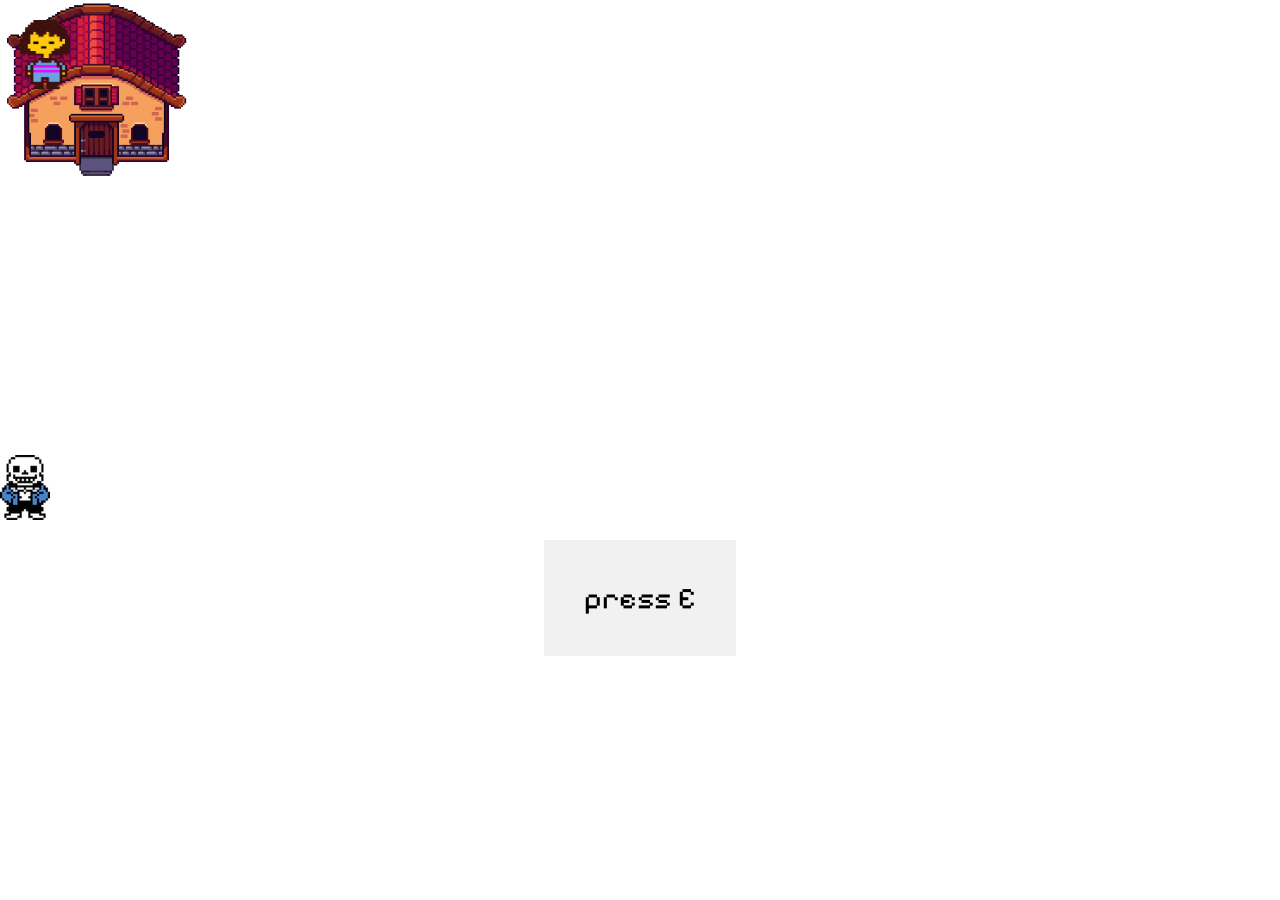
==== index.html @ d3f776fe "first commit" ====
<!DOCTYPE html>
<html lang="en">
<head>
  <meta charset="UTF-8">
  <meta name="viewport" content="width=device-width, initial-scale=1.0">
  <title>Document</title>
  <link rel="stylesheet" href="./globals.css">
</head>
<body>
  <main>
    <div id="main_character" class="character">
      <img src="./assets/characters/Frisk_the_Human.webp" alt="">
    </div>

    <div id="shop_entity" class="house">
      <img src="./assets/houses/house.png" alt="">
    </div>

    <div id="sans_character" class="character" style="margin-top: 30vh;">
      <img src="./assets/characters/sans_character.webp" alt="">
    </div>

    <div class="user_actions" id="user_actions">
      <button>press E</button>
    </div>
  </main>

  <script src="./scripts/main_character-move.js"></script>
  <script src="./scripts/shop_house.js"></script>
  <script src="./scripts/entity_action.js"></script>
</body>
</html>
---- globals.css ----
@import url('https://fonts.googleapis.com/css2?family=Pixelify+Sans:wght@400..700&display=swap');

* {
  padding: 0;
  margin: 0;
  box-sizing: border-box;
}

body {
  font-family: "Pixelify Sans", sans-serif !important;
}

#main_character {
  width: 50px;
  position: absolute;
  top: 20px;
  left: 20px;
}

img {
  width: 100%;
}

.character {
  width: 50px;
}

.house {
  width: 200px;
}

.user_actions {
  position: absolute;
  top: 60%;
  left: 50%;
  transform: translateX(-50%);
}

.user_actions button {
  padding: 40px;
  border: 0;
  background-color: #f1f1f1;
  font-family: "Pixelify Sans", sans-serif !important;
  font-size: 30px;
}
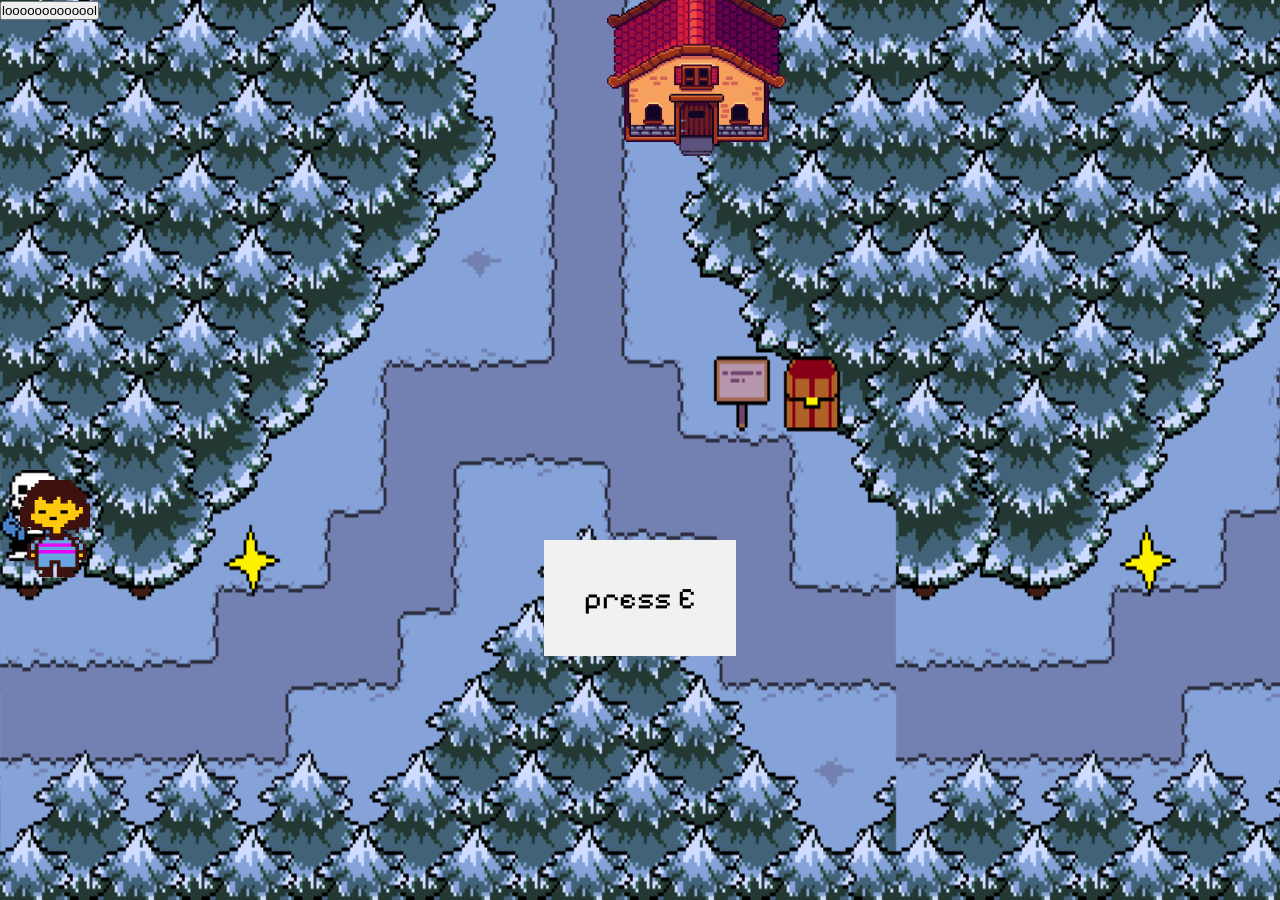
==== commit 0e74f747: "create places" ====
--- a/index.html
+++ b/index.html
@@ -7,16 +7,16 @@
   <link rel="stylesheet" href="./globals.css">
 </head>
 <body>
-  <main>
+  <main class="main" data-id="snow_forest">
     <div id="main_character" class="character">
       <img src="./assets/characters/Frisk_the_Human.webp" alt="">
     </div>
-
-    <div id="shop_entity" class="house">
+    <button id="btn">looooooooooool</button>
+    <div id="shop_entity" class="house" style="position: absolute; top: -20px; left: 600px;">
       <img src="./assets/houses/house.png" alt="">
     </div>
 
-    <div id="sans_character" class="character" style="margin-top: 30vh;">
+    <div id="sans_character" class="character" style="position: absolute; top: 470px; left: 0px;">
       <img src="./assets/characters/sans_character.webp" alt="">
     </div>
 
@@ -28,5 +28,6 @@
   <script src="./scripts/main_character-move.js"></script>
   <script src="./scripts/shop_house.js"></script>
   <script src="./scripts/entity_action.js"></script>
+  <script src="./utils/game-state.js"></script>
 </body>
 </html>
--- a/globals.css
+++ b/globals.css
@@ -7,14 +7,19 @@
 }
 
 body {
+  background: #000;
   font-family: "Pixelify Sans", sans-serif !important;
+}
+.main {
+  min-width: 90vw;
+  min-height: 100vh;
+  background: url(./assets/images/snow_forest.webp);
+  background-size: 70% 100%;
 }
 
 #main_character {
-  width: 50px;
   position: absolute;
-  top: 20px;
-  left: 20px;
+  z-index: 100;
 }
 
 img {
@@ -22,7 +27,7 @@
 }
 
 .character {
-  width: 50px;
+  width: 70px;
 }
 
 .house {
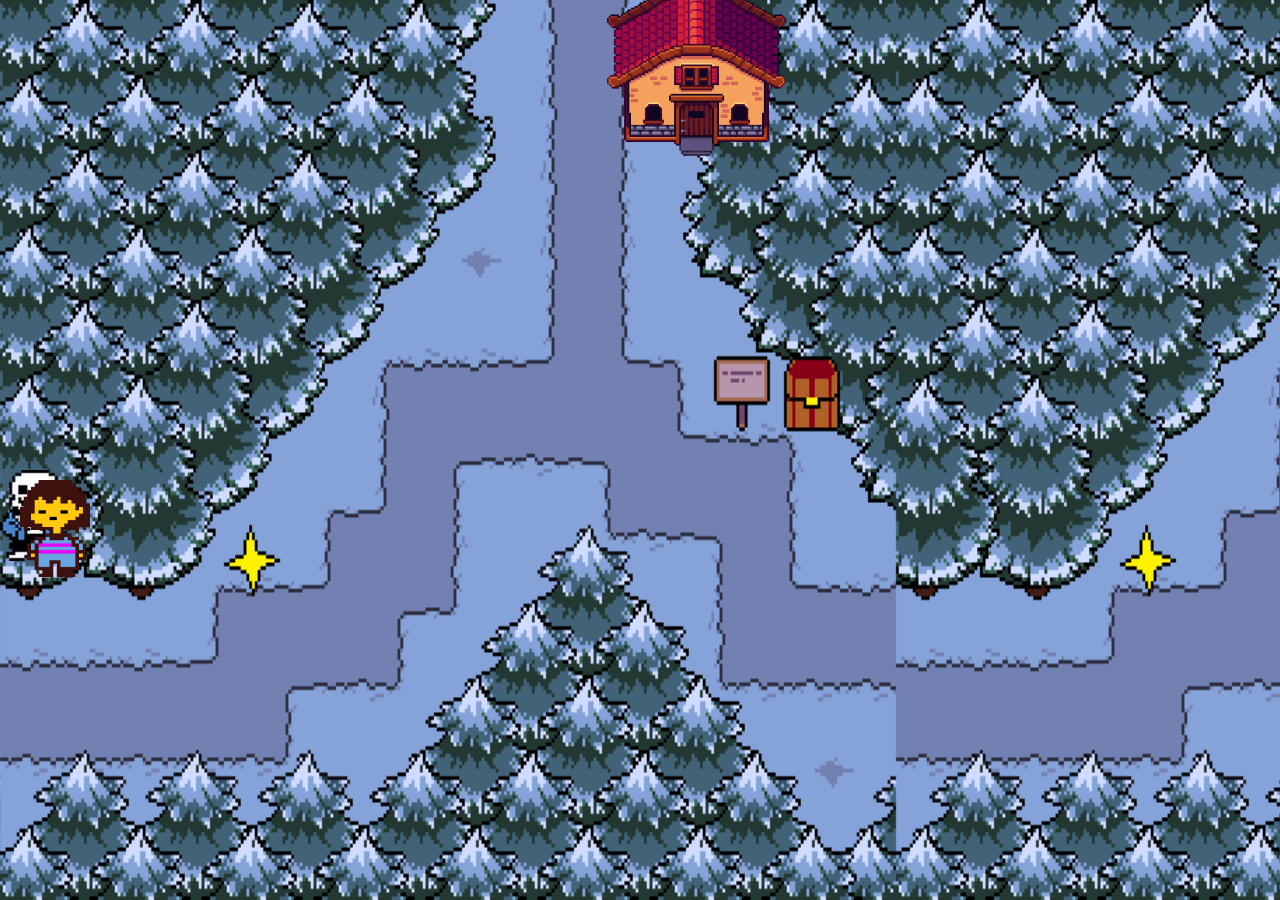
==== commit 09fa6916: "fix locations" ====
--- a/index.html
+++ b/index.html
@@ -11,7 +11,6 @@
     <div id="main_character" class="character">
       <img src="./assets/characters/Frisk_the_Human.webp" alt="">
     </div>
-    <button id="btn">looooooooooool</button>
     <div id="shop_entity" class="house" style="position: absolute; top: -20px; left: 600px;">
       <img src="./assets/houses/house.png" alt="">
     </div>
@@ -21,12 +20,10 @@
     </div>
 
     <div class="user_actions" id="user_actions">
-      <button>press E</button>
     </div>
   </main>
 
   <script src="./scripts/main_character-move.js"></script>
-  <script src="./scripts/shop_house.js"></script>
   <script src="./scripts/entity_action.js"></script>
   <script src="./utils/game-state.js"></script>
 </body>
--- a/globals.css
+++ b/globals.css
@@ -13,7 +13,7 @@
 .main {
   min-width: 90vw;
   min-height: 100vh;
-  background: url(./assets/images/snow_forest.webp);
+  background: url(./assets/locations/snow_forest-location.webp);
   background-size: 70% 100%;
 }
 
